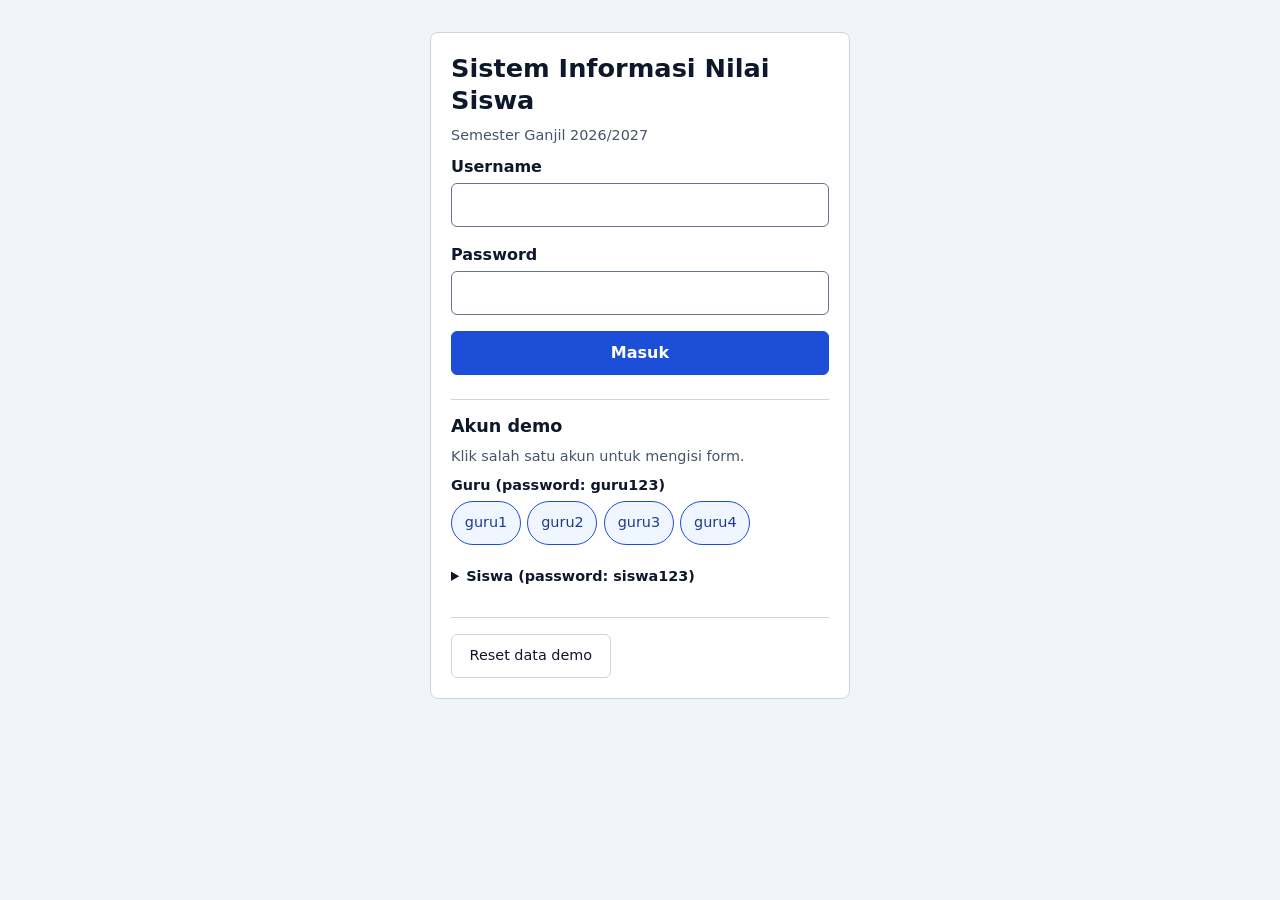
==== index.html @ 3619a0b7 "commit pertama project pkm" ====
<!DOCTYPE html>
<html lang="id">
<head>
  <meta charset="UTF-8">
  <meta name="viewport" content="width=device-width, initial-scale=1">
  <title>Masuk - Sistem Informasi Nilai Siswa</title>
  <link rel="stylesheet" href="css/style.css">
</head>
<body class="login-page">

  <main class="login-box">
    <h1>Sistem Informasi Nilai Siswa</h1>
    <p class="muted" id="semester-text"></p>

    <!-- Form login -->
    <form id="login-form" novalidate>
      <div class="field">
        <label for="username">Username</label>
        <input type="text" id="username" name="username" autocomplete="username"
               autocapitalize="none" aria-describedby="username-error">
        <p class="field-error" id="username-error" hidden></p>
      </div>

      <div class="field">
        <label for="password">Password</label>
        <input type="password" id="password" name="password" autocomplete="current-password"
               aria-describedby="password-error">
        <p class="field-error" id="password-error" hidden></p>
      </div>

      <p class="alert alert-error" id="login-error" role="alert" hidden></p>

      <button type="submit" class="btn btn-primary btn-block" id="login-btn">Masuk</button>
    </form>

    <!-- Akun demo -->
    <section class="demo-box" id="demo-accounts" aria-labelledby="demo-title">
      <h2 id="demo-title">Akun demo</h2>
      <p class="muted">Klik salah satu akun untuk mengisi form.</p>

      <p class="demo-label">Guru (password: guru123)</p>
      <div class="chip-list" id="demo-teachers"></div>

      <details>
        <summary>Siswa (password: siswa123)</summary>
        <div class="chip-list" id="demo-students"></div>
      </details>
    </section>

    <!-- Reset data -->
    <div class="reset-box">
      <button type="button" class="btn btn-small" id="reset-btn">Reset data demo</button>
      <p class="muted" id="reset-message" role="status" hidden></p>
    </div>
  </main>

  <!-- Urutan script penting: config -> data -> utils -> api -> auth -->
  <script src="js/config.js"></script>
  <script src="js/data.js"></script>
  <script src="js/utils.js"></script>
  <script src="js/api.js"></script>
  <script src="js/auth.js"></script>
  <script>
    document.getElementById("semester-text").textContent = CONFIG.SEMESTER_LABEL;
    Auth.initLoginPage();
  </script>
</body>
</html>
---- css/style.css ----
/* ============================================================
   style.css - Satu file CSS untuk semua halaman
   Mobile-first: gaya dasar untuk HP, lalu @media (min-width) untuk layar lebih besar.
   Satu warna aksen: biru (--accent).
   ============================================================ */

:root {
  --accent: #1d4ed8;          /* warna aksen */
  --accent-dark: #1e3a8a;
  --text: #0f172a;
  --muted: #475569;
  --border: #cbd5e1;
  --bg: #f1f5f9;
  --white: #ffffff;
  --danger: #b91c1c;
  --danger-bg: #fee2e2;
  --success: #166534;
  --success-bg: #dcfce7;
}

* {
  box-sizing: border-box;
}

body {
  margin: 0;
  font-family: system-ui, -apple-system, "Segoe UI", Roboto, Arial, sans-serif;
  font-size: 1rem;
  line-height: 1.5;
  color: var(--text);
  background: var(--bg);
}

/* Atribut hidden harus selalu menyembunyikan elemen */
[hidden] {
  display: none !important;
}

h1, h2 {
  margin: 0 0 0.5rem;
  line-height: 1.25;
}

h1 { font-size: 1.35rem; }
h2 { font-size: 1.1rem; }

p {
  margin: 0 0 0.5rem;
}

.muted {
  color: var(--muted);
  font-size: 0.9rem;
}

/* Fokus terlihat jelas untuk pengguna keyboard */
:focus-visible {
  outline: 3px solid var(--accent);
  outline-offset: 2px;
}

/* Teks yang hanya dibaca screen reader (tidak terlihat) */
.visually-hidden {
  position: absolute;
  width: 1px;
  height: 1px;
  margin: -1px;
  padding: 0;
  overflow: hidden;
  clip: rect(0, 0, 0, 0);
  white-space: nowrap;
  border: 0;
}

/* ===== Tombol ===== */
.btn {
  display: inline-block;
  min-height: 44px;                 /* nyaman disentuh */
  padding: 0.5rem 1.1rem;
  font: inherit;
  font-weight: 600;
  color: var(--text);
  background: var(--white);
  border: 1px solid var(--border);
  border-radius: 6px;
  cursor: pointer;
}

.btn-primary {
  color: var(--white);
  background: var(--accent);
  border-color: var(--accent);
}

.btn-primary:hover:not(:disabled) {
  background: var(--accent-dark);
}

.btn-light {
  color: var(--accent-dark);
  background: var(--white);
  border-color: var(--white);
}

.btn-small {
  min-height: 44px;
  font-size: 0.9rem;
  font-weight: 400;
}

.btn-block {
  width: 100%;
}

.btn:disabled {
  color: var(--muted);
  background: #e2e8f0;
  border-color: #e2e8f0;
  cursor: not-allowed;
}

/* ===== Form ===== */
.field {
  margin-bottom: 1rem;
}

label {
  display: block;
  margin-bottom: 0.25rem;
  font-weight: 600;
}

input[type="text"],
input[type="password"],
select {
  width: 100%;
  min-height: 44px;
  padding: 0.5rem 0.75rem;
  font: inherit;
  color: var(--text);
  background: var(--white);
  border: 1px solid #64748b;
  border-radius: 6px;
}

input[aria-invalid="true"] {
  border: 2px solid var(--danger);
  background: #fff5f5;
}

.field-error,
.cell-error {
  margin: 0.25rem 0 0;
  font-size: 0.85rem;
  font-weight: 600;
  color: var(--danger);
}

.alert {
  padding: 0.6rem 0.8rem;
  border-radius: 6px;
}

.alert-error {
  color: var(--danger);
  background: var(--danger-bg);
  border: 1px solid var(--danger);
}

/* ===== Halaman login ===== */
.login-page {
  display: flex;
  justify-content: center;
  padding: 1rem;
}

.login-box {
  width: 100%;
  max-width: 420px;
  margin-top: 1rem;
  padding: 1.25rem;
  background: var(--white);
  border: 1px solid var(--border);
  border-radius: 8px;
}

.demo-box {
  margin-top: 1.5rem;
  padding-top: 1rem;
  border-top: 1px solid var(--border);
}

.demo-label {
  margin-bottom: 0.25rem;
  font-weight: 600;
  font-size: 0.9rem;
}

details summary {
  min-height: 44px;
  padding: 0.6rem 0;
  font-weight: 600;
  font-size: 0.9rem;
  cursor: pointer;
}

.chip-list {
  display: flex;
  flex-wrap: wrap;
  gap: 0.4rem;
  margin-bottom: 0.75rem;
}

.chip {
  min-height: 44px;
  padding: 0.25rem 0.8rem;
  font: inherit;
  font-size: 0.9rem;
  color: var(--accent-dark);
  background: #eff6ff;
  border: 1px solid var(--accent);
  border-radius: 999px;
  cursor: pointer;
}

.chip:hover {
  background: #dbeafe;
}

.reset-box {
  margin-top: 1rem;
  padding-top: 1rem;
  border-top: 1px solid var(--border);
}

/* ===== Header halaman guru / siswa ===== */
.app-header {
  display: flex;
  align-items: center;
  justify-content: space-between;
  gap: 0.75rem;
  padding: 0.75rem 1rem;
  color: var(--white);
  background: var(--accent);
}

.app-header h1 {
  margin: 0;
  font-size: 1.15rem;
}

.header-line {
  margin: 0;
  font-size: 0.9rem;
}

.app-header :focus-visible {
  outline-color: var(--white);
}

.container {
  max-width: 1000px;
  margin: 0 auto;
  padding: 1rem;
}

/* ===== Kotak status: memuat / kosong / error ===== */
.state-box {
  padding: 1.25rem;
  text-align: center;
  color: var(--muted);
  background: var(--white);
  border: 1px dashed var(--border);
  border-radius: 8px;
}

.state-error {
  color: var(--danger);
  background: var(--danger-bg);
  border: 1px solid var(--danger);
}

/* ===== Pilihan mapel & kelas ===== */
.filters {
  display: grid;
  grid-template-columns: 1fr;
  gap: 0 1rem;
}

/* ===== Tabel nilai (dasar = tampilan kartu untuk HP) ===== */
.grade-table {
  width: 100%;
  margin-bottom: 1rem;
}

.grade-table thead {
  position: absolute;               /* judul kolom disembunyikan di HP */
  width: 1px;
  height: 1px;
  overflow: hidden;
  clip: rect(0, 0, 0, 0);
}

.grade-table tr {
  display: block;
  margin-bottom: 0.75rem;
  padding: 0.25rem 0.75rem;
  background: var(--white);
  border: 1px solid var(--border);
  border-radius: 8px;
}

.grade-table td {
  display: flex;
  flex-wrap: wrap;
  align-items: center;
  justify-content: space-between;
  gap: 0.25rem 0.5rem;
  padding: 0.5rem 0;
  border-bottom: 1px solid #e2e8f0;
}

.grade-table td:last-child {
  border-bottom: 0;
}

/* Label kolom diambil dari atribut data-label (tanpa JavaScript) */
.grade-table td::before {
  content: attr(data-label);
  flex: 0 0 40%;
  font-weight: 600;
  color: var(--muted);
}

.cell-name {
  font-weight: 600;
}

.cell-input .score-input {
  flex: 1 1 50%;
  width: auto;
  min-width: 0;
}

.cell-input .cell-error {
  flex: 1 0 100%;
  text-align: right;
}

.cell-final {
  font-weight: 700;
}

/* ===== Status (selalu berupa teks, warna hanya tambahan) ===== */
.status {
  display: inline-block;
  padding: 0.1rem 0.6rem;
  font-size: 0.9rem;
  font-weight: 600;
  border-radius: 999px;
}

.status-pass {
  color: var(--success);
  background: var(--success-bg);
}

.status-fail {
  color: var(--danger);
  background: var(--danger-bg);
}

.status-incomplete {
  color: var(--muted);
  background: #e2e8f0;
}

/* ===== Tombol simpan ===== */
.actions {
  display: flex;
  flex-direction: column;
  gap: 0.5rem;
  margin-bottom: 1.5rem;
}

.save-message {
  margin: 0;
  min-height: 1.5rem;
  font-weight: 600;
}

.save-success { color: var(--success); }
.save-warning { color: var(--danger); }

/* ===== Ringkasan ===== */
.summary {
  padding: 1rem;
  background: var(--white);
  border: 1px solid var(--border);
  border-radius: 8px;
  margin-bottom: 1rem;
}

.summary-grid {
  display: grid;
  grid-template-columns: 1fr 1fr;
  gap: 0.75rem;
  margin-bottom: 0.5rem;
}

.summary-item {
  padding: 0.6rem;
  background: var(--bg);
  border-radius: 6px;
}

.summary-label {
  display: block;
  font-size: 0.85rem;
  color: var(--muted);
}

.summary-value {
  display: block;
  font-size: 1.4rem;
  font-weight: 700;
  color: var(--accent-dark);
}

/* ===== Tablet dan laptop (lebar 640px ke atas) ===== */
@media (min-width: 640px) {
  h1 { font-size: 1.6rem; }

  .app-header {
    padding: 1rem 1.5rem;
  }

  .container {
    padding: 1.5rem;
  }

  .filters {
    grid-template-columns: 1fr 1fr;
    max-width: 600px;
  }

  /* Kembali menjadi tabel biasa */
  .grade-table {
    display: table;
    border-collapse: collapse;
    background: var(--white);
    border: 1px solid var(--border);
  }

  .grade-table thead {
    position: static;
    display: table-header-group;
    width: auto;
    height: auto;
    overflow: visible;
    clip: auto;
  }

  .grade-table tbody {
    display: table-row-group;
  }

  .grade-table tr {
    display: table-row;
    margin: 0;
    padding: 0;
    border: 0;
    border-radius: 0;
  }

  .grade-table th,
  .grade-table td {
    display: table-cell;
    padding: 0.5rem 0.75rem;
    text-align: left;
    vertical-align: middle;
    border-bottom: 1px solid var(--border);
  }

  .grade-table th {
    color: var(--white);
    background: var(--accent-dark);
  }

  .grade-table td::before {
    display: none;
  }

  .cell-input .score-input {
    width: 6rem;
  }

  .cell-input .cell-error {
    max-width: 9rem;
  }

  .actions {
    flex-direction: row;
    align-items: center;
    gap: 1rem;
  }

  .summary-grid {
    grid-template-columns: repeat(4, 1fr);
  }

  .summary-grid-2 {
    grid-template-columns: repeat(2, 1fr);
    max-width: 500px;
  }
}
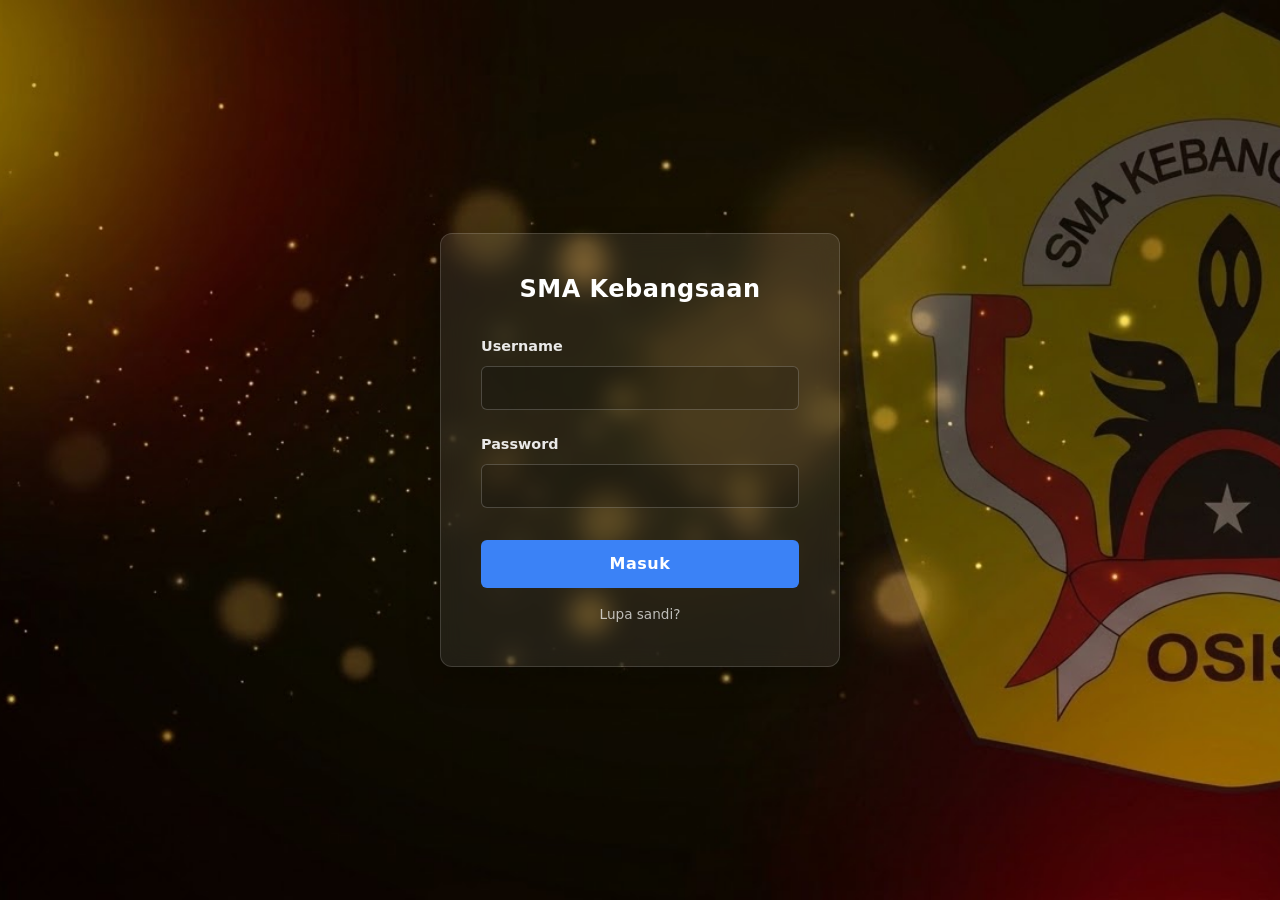
==== commit 68467df2: "feat: revisi UI halaman login" ====
--- a/index.html
+++ b/index.html
@@ -1,68 +1,130 @@
-<!DOCTYPE html>
+<!doctype html>
 <html lang="id">
-<head>
-  <meta charset="UTF-8">
-  <meta name="viewport" content="width=device-width, initial-scale=1">
-  <title>Masuk - Sistem Informasi Nilai Siswa</title>
-  <link rel="stylesheet" href="css/style.css">
-</head>
-<body class="login-page">
+  <head>
+    <meta charset="UTF-8" />
+    <meta name="viewport" content="width=device-width, initial-scale=1.0" />
+    <title>Login - SMA Kebangsaan</title>
+    <link rel="stylesheet" href="css/style.css" />
+  </head>
+  <body id="login-body">
+    <div id="login-page-wrapper">
+      <h1>SMA Kebangsaan</h1>
 
-  <main class="login-box">
-    <h1>Sistem Informasi Nilai Siswa</h1>
-    <p class="muted" id="semester-text"></p>
+      <!-- 1. Menambahkan pesan error global yang tersembunyi -->
+      <div
+        id="login-error"
+        style="color: #ffcccc; font-size: 0.9rem; margin-bottom: 1rem"
+        hidden
+      ></div>
 
-    <!-- Form login -->
-    <form id="login-form" novalidate>
-      <div class="field">
-        <label for="username">Username</label>
-        <input type="text" id="username" name="username" autocomplete="username"
-               autocapitalize="none" aria-describedby="username-error">
-        <p class="field-error" id="username-error" hidden></p>
+      <!-- 2. Mengubah ID form agar sesuai dengan auth.js -->
+      <form id="login-form">
+        <div class="field">
+          <label for="username">Username</label>
+          <input type="text" id="username" name="username" required />
+          <!-- Menambahkan ID untuk pesan error username -->
+          <div
+            id="username-error"
+            style="
+              color: #ffcccc;
+              font-size: 0.85rem;
+              margin-top: 0.25rem;
+              text-align: left;
+            "
+            hidden
+          ></div>
+        </div>
+
+        <div class="field">
+          <label for="password">Password</label>
+          <input type="password" id="password" name="password" required />
+          <!-- Menambahkan ID untuk pesan error password -->
+          <div
+            id="password-error"
+            style="
+              color: #ffcccc;
+              font-size: 0.85rem;
+              margin-top: 0.25rem;
+              text-align: left;
+            "
+            hidden
+          ></div>
+        </div>
+
+        <!-- 3. Menambahkan ID login-btn -->
+        <button type="submit" id="login-btn" class="btn btn-primary">
+          Masuk
+        </button>
+      </form>
+
+      <a href="#" class="forgot-password-link" onclick="openModal(event)"
+        >Lupa sandi?</a
+      >
+    </div>
+
+    <div
+      id="forgotPasswordModal"
+      class="modal-overlay"
+      onclick="closeModalOutside(event)"
+    >
+      <div class="modal-content">
+        <h2>Lupa Kata Sandi?</h2>
+        <p>
+          Silakan hubungi Admin Tata Usaha atau Wali Kelas Anda untuk meminta
+          reset kata sandi.
+        </p>
+        <a
+          href="https://wa.me/6281234567890"
+          target="_blank"
+          class="btn btn-whatsapp"
+          >Hubungi Admin via WhatsApp</a
+        >
+        <button
+          type="button"
+          class="btn btn-light btn-block"
+          onclick="closeModal()"
+        >
+          Tutup
+        </button>
       </div>
+    </div>
 
-      <div class="field">
-        <label for="password">Password</label>
-        <input type="password" id="password" name="password" autocomplete="current-password"
-               aria-describedby="password-error">
-        <p class="field-error" id="password-error" hidden></p>
-      </div>
+    <!-- 4. WADAH TERSEMBUNYI (PENTING) -->
+    <!-- Elemen ini disembunyikan agar desain tetap bersih, tapi wajib ada agar auth.js tidak error saat mencari ID ini -->
+    <div style="display: none">
+      <div id="demo-accounts"></div>
+      <div id="demo-teachers"></div>
+      <div id="demo-students"></div>
+      <button id="reset-btn"></button>
+      <div id="reset-message"></div>
+    </div>
 
-      <p class="alert alert-error" id="login-error" role="alert" hidden></p>
+    <script>
+      function openModal(e) {
+        e.preventDefault();
+        document.getElementById("forgotPasswordModal").style.display = "flex";
+      }
+      function closeModal() {
+        document.getElementById("forgotPasswordModal").style.display = "none";
+      }
+      function closeModalOutside(e) {
+        if (e.target.id === "forgotPasswordModal") {
+          closeModal();
+        }
+      }
+    </script>
 
-      <button type="submit" class="btn btn-primary btn-block" id="login-btn">Masuk</button>
-    </form>
-
-    <!-- Akun demo -->
-    <section class="demo-box" id="demo-accounts" aria-labelledby="demo-title">
-      <h2 id="demo-title">Akun demo</h2>
-      <p class="muted">Klik salah satu akun untuk mengisi form.</p>
-
-      <p class="demo-label">Guru (password: guru123)</p>
-      <div class="chip-list" id="demo-teachers"></div>
-
-      <details>
-        <summary>Siswa (password: siswa123)</summary>
-        <div class="chip-list" id="demo-students"></div>
-      </details>
-    </section>
-
-    <!-- Reset data -->
-    <div class="reset-box">
-      <button type="button" class="btn btn-small" id="reset-btn">Reset data demo</button>
-      <p class="muted" id="reset-message" role="status" hidden></p>
-    </div>
-  </main>
-
-  <!-- Urutan script penting: config -> data -> utils -> api -> auth -->
-  <script src="js/config.js"></script>
-  <script src="js/data.js"></script>
-  <script src="js/utils.js"></script>
-  <script src="js/api.js"></script>
-  <script src="js/auth.js"></script>
-  <script>
-    document.getElementById("semester-text").textContent = CONFIG.SEMESTER_LABEL;
-    Auth.initLoginPage();
-  </script>
-</body>
+    <!-- 5. MEMANGGIL JAVASCRIPT -->
+    <!-- Masukkan file pendukung sebelum auth.js (sesuaikan dengan yang Anda punya) -->
+    <script src="js/api.js"></script>
+    <script src="js/auth.js"></script>
+    <script>
+      // Memulai fungsi form login dari auth.js setelah halaman dimuat
+      document.addEventListener("DOMContentLoaded", function () {
+        if (typeof Auth !== "undefined" && Auth.initLoginPage) {
+          Auth.initLoginPage();
+        }
+      });
+    </script>
+  </body>
 </html>
--- a/css/style.css
+++ b/css/style.css
@@ -5,7 +5,7 @@
    ============================================================ */
 
 :root {
-  --accent: #1d4ed8;          /* warna aksen */
+  --accent: #1d4ed8; /* warna aksen */
   --accent-dark: #1e3a8a;
   --text: #0f172a;
   --muted: #475569;
@@ -24,7 +24,13 @@
 
 body {
   margin: 0;
-  font-family: system-ui, -apple-system, "Segoe UI", Roboto, Arial, sans-serif;
+  font-family:
+    system-ui,
+    -apple-system,
+    "Segoe UI",
+    Roboto,
+    Arial,
+    sans-serif;
   font-size: 1rem;
   line-height: 1.5;
   color: var(--text);
@@ -36,13 +42,18 @@
   display: none !important;
 }
 
-h1, h2 {
+h1,
+h2 {
   margin: 0 0 0.5rem;
   line-height: 1.25;
 }
 
-h1 { font-size: 1.35rem; }
-h2 { font-size: 1.1rem; }
+h1 {
+  font-size: 1.35rem;
+}
+h2 {
+  font-size: 1.1rem;
+}
 
 p {
   margin: 0 0 0.5rem;
@@ -75,7 +86,7 @@
 /* ===== Tombol ===== */
 .btn {
   display: inline-block;
-  min-height: 44px;                 /* nyaman disentuh */
+  min-height: 44px; /* nyaman disentuh */
   padding: 0.5rem 1.1rem;
   font: inherit;
   font-weight: 600;
@@ -294,7 +305,7 @@
 }
 
 .grade-table thead {
-  position: absolute;               /* judul kolom disembunyikan di HP */
+  position: absolute; /* judul kolom disembunyikan di HP */
   width: 1px;
   height: 1px;
   overflow: hidden;
@@ -389,8 +400,12 @@
   font-weight: 600;
 }
 
-.save-success { color: var(--success); }
-.save-warning { color: var(--danger); }
+.save-success {
+  color: var(--success);
+}
+.save-warning {
+  color: var(--danger);
+}
 
 /* ===== Ringkasan ===== */
 .summary {
@@ -429,7 +444,9 @@
 
 /* ===== Tablet dan laptop (lebar 640px ke atas) ===== */
 @media (min-width: 640px) {
-  h1 { font-size: 1.6rem; }
+  h1 {
+    font-size: 1.6rem;
+  }
 
   .app-header {
     padding: 1rem 1.5rem;
@@ -514,3 +531,172 @@
     max-width: 500px;
   }
 }
+
+/* ============================================================
+   Tampilan Khusus Halaman Login (#login-page-wrapper)
+   Clean, Modern, Glassmorphism & High-Contrast
+   ============================================================ */
+
+/* ============================================================
+   REVISI HALAMAN LOGIN (CLEAN & MODERN)
+   ============================================================ */
+
+/* 1. Atur Body Khusus Login agar background gradien penuh */
+/* 1. Atur Body Khusus Login dengan Gambar Background */
+body#login-body {
+  margin: 0;
+  height: 100vh;
+  display: flex;
+  align-items: center;
+  justify-content: center;
+  
+  /* Memanggil gambar background_smk_kebangsaan.jpg dari luar folder css */
+  background-image: url('../background_smk_kebangsaan.jpg');
+  background-size: cover;
+  background-position: center;
+  background-repeat: no-repeat;
+  
+  overflow: hidden;
+}
+
+/* 2. Wrapper Form Login (Card Glassmorphism) */
+#login-page-wrapper {
+  width: 100%;
+  max-width: 400px;
+  padding: 2.5rem;
+  background: rgba(255, 255, 255, 0.08); /* Semi-transparan */
+  backdrop-filter: blur(12px); /* Efek blur kaca */
+  -webkit-backdrop-filter: blur(12px);
+  border: 1px solid rgba(255, 255, 255, 0.15); /* Garis batas tipis putih */
+  border-radius: 12px;
+  box-shadow: 0 8px 32px rgba(0, 0, 0, 0.25);
+  text-align: center;
+  color: var(--white); /* Ubah teks utama jadi putih agar kontras */
+}
+
+/* 3. Penyesuaian Logo di dalam Card */
+#login-page-wrapper .login-logo {
+  width: 80px;
+  height: auto;
+  margin: 0 auto 1.25rem;
+  display: block;
+}
+
+/* 4. Judul Login */
+#login-page-wrapper h1 {
+  font-size: 1.5rem;
+  font-weight: 700;
+  margin-bottom: 2rem;
+  color: var(--white);
+  letter-spacing: 0.5px;
+}
+
+/* 5. Penyesuaian Input Form */
+#login-page-wrapper .field {
+  text-align: left;
+  margin-bottom: 1.5rem;
+}
+
+#login-page-wrapper label {
+  color: rgba(255, 255, 255, 0.9); /* Label putih sedikit transparan */
+  font-size: 0.9rem;
+  margin-bottom: 0.5rem;
+}
+
+#login-page-wrapper input[type="text"],
+#login-page-wrapper input[type="password"] {
+  background: rgba(0, 0, 0, 0.2); /* Input box gelap transparan */
+  border: 1px solid rgba(255, 255, 255, 0.2);
+  color: var(--white); /* Teks ketikan putih */
+  transition: all 0.3s ease;
+}
+
+#login-page-wrapper input:focus {
+  outline: none;
+  border-color: #3b82f6; /* Biru terang saat fokus */
+  background: rgba(0, 0, 0, 0.4);
+}
+
+/* 6. Tombol Masuk */
+#login-page-wrapper .btn-primary {
+  width: 100%;
+  margin-top: 0.5rem;
+  background: #3b82f6;
+  border: none;
+  font-size: 1rem;
+  letter-spacing: 0.5px;
+  padding: 0.75rem;
+  transition: background 0.3s ease;
+}
+
+#login-page-wrapper .btn-primary:hover {
+  background: #2563eb;
+}
+
+/* 7. Link Lupa Sandi */
+#login-page-wrapper .forgot-password-link {
+  display: inline-block;
+  margin-top: 1rem;
+  font-size: 0.85rem;
+  color: rgba(255, 255, 255, 0.7);
+  text-decoration: none;
+  transition: color 0.3s ease;
+}
+
+#login-page-wrapper .forgot-password-link:hover {
+  color: var(--white);
+  text-decoration: underline;
+}
+
+/* 8. Pop-up (Modal) Lupa Sandi */
+.modal-overlay {
+  display: none; /* Sembunyikan default */
+  position: fixed;
+  top: 0;
+  left: 0;
+  width: 100%;
+  height: 100%;
+  background: rgba(0, 0, 0, 0.7);
+  backdrop-filter: blur(4px);
+  z-index: 1000;
+  justify-content: center;
+  align-items: center;
+}
+
+.modal-content {
+  background: var(--white);
+  padding: 2rem;
+  border-radius: 12px;
+  max-width: 350px;
+  text-align: center;
+  box-shadow: 0 10px 25px rgba(0,0,0,0.2);
+  color: var(--text);
+}
+
+.modal-content h2 {
+  color: var(--text);
+  margin-bottom: 1rem;
+}
+
+.modal-content p {
+  color: var(--muted);
+  font-size: 0.9rem;
+  margin-bottom: 1.5rem;
+}
+
+.btn-whatsapp {
+  background: #25D366;
+  color: white;
+  border: none;
+  display: block;
+  width: 100%;
+  margin-bottom: 0.75rem;
+  text-decoration: none;
+  padding: 0.6rem;
+  border-radius: 6px;
+  font-weight: 600;
+}
+
+.btn-whatsapp:hover {
+  background: #128C7E;
+}
